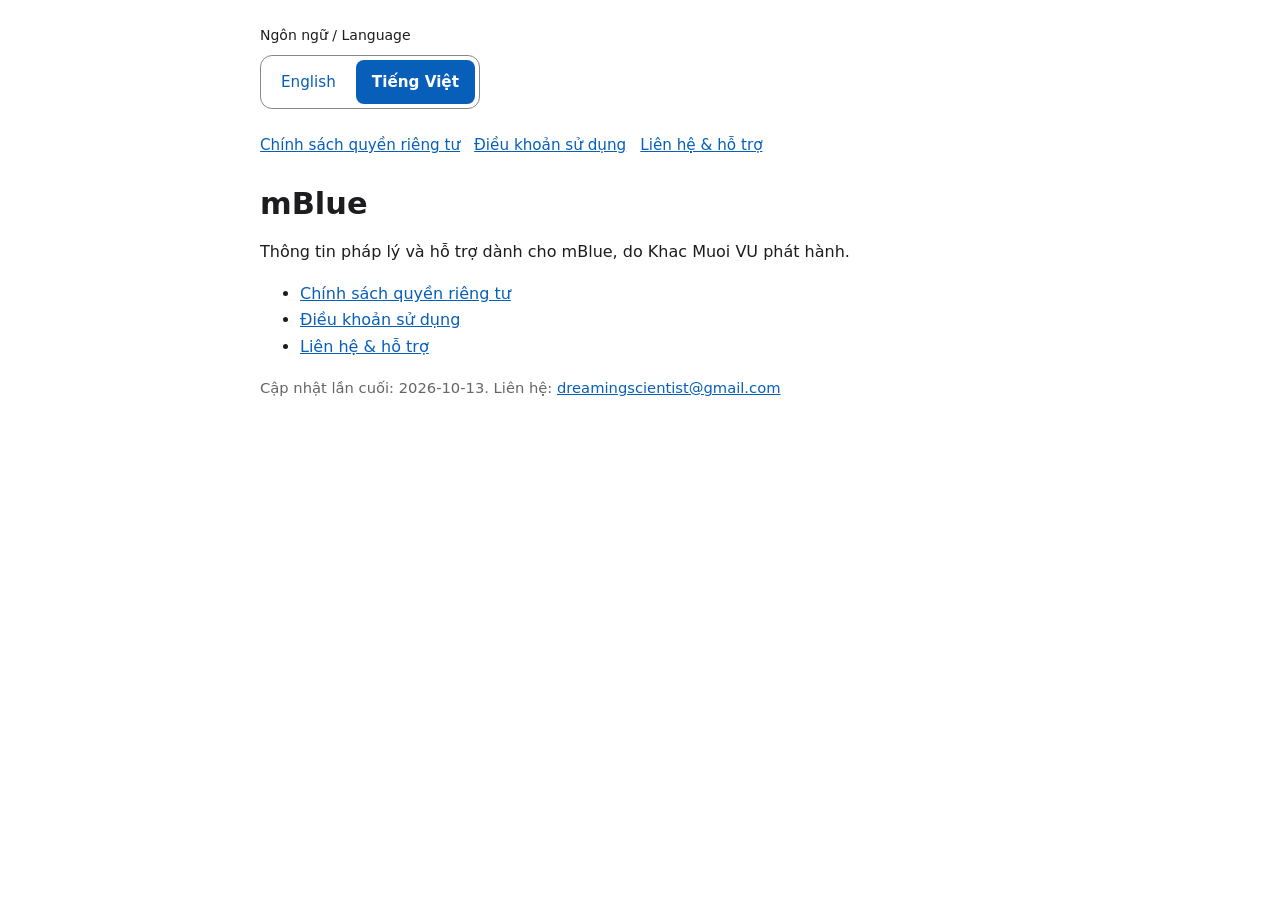
==== vi/index.html @ 566a13f1 "Add Vietnamese legal pages and persistent language tabs" ====
<!doctype html>
<html lang="vi"><head><meta charset="utf-8"><meta name="viewport" content="width=device-width,initial-scale=1"><title>Trang chủ – mBlue</title><link rel="stylesheet" href="../style.css"><script src="../language.js" defer></script></head><body><main><div class="language"><span>Ngôn ngữ / Language</span><nav aria-label="Ngôn ngữ"><a lang="en" hreflang="en" href="../index.html" data-language="en">English</a><a lang="vi" hreflang="vi" href="index.html" aria-current="true" data-language="vi">Tiếng Việt</a></nav></div><nav aria-label="Điều hướng"><a href="privacy.html">Chính sách quyền riêng tư</a><a href="terms.html">Điều khoản sử dụng</a><a href="support.html">Liên hệ &amp; hỗ trợ</a></nav><h1>mBlue</h1><p>Thông tin pháp lý và hỗ trợ dành cho mBlue, do Khac Muoi VU phát hành.</p><ul><li><a href="privacy.html">Chính sách quyền riêng tư</a></li><li><a href="terms.html">Điều khoản sử dụng</a></li><li><a href="support.html">Liên hệ &amp; hỗ trợ</a></li></ul><p class="muted">Cập nhật lần cuối: 2026-10-13. Liên hệ: <a href="mailto:dreamingscientist@gmail.com">dreamingscientist@gmail.com</a></p></main></body></html>
---- style.css ----
:root { color-scheme: light dark; }
* { box-sizing: border-box; }
body { margin: 0; background: #fff; color: #1d1d1f; font: 16px/1.65 system-ui, -apple-system, "Segoe UI", sans-serif; }
main { width: min(760px, calc(100% - 32px)); margin: 0 auto; padding: 24px 0 48px; }
nav { display: flex; flex-wrap: wrap; gap: 14px; margin-bottom: 28px; font-size: .95rem; }
h1 { margin: 0 0 .3rem; font-size: 1.9rem; line-height: 1.2; }
h2 { margin: 1.8rem 0 .5rem; font-size: 1.2rem; }
h3 { margin: 1.2rem 0 .35rem; font-size: 1rem; }
a { color: #075fba; }
.muted { color: #666; font-size: .92rem; }
@media (prefers-color-scheme: dark) {
  body { background: #111; color: #eee; }
  a { color: #6ab0ff; }
  .muted { color: #aaa; }
}
.language { margin-bottom: 24px; }
.language > span { display: block; font-size: .875rem; margin-bottom: 8px; }
.language nav { display: inline-flex; gap: 4px; padding: 4px; margin: 0; border: 1px solid #888; border-radius: 12px; }
.language a { padding: 8px 16px; border-radius: 8px; text-decoration: none; min-height: 44px; display: flex; align-items: center; }
.language a[aria-current] { background: #075fba; color: #fff; font-weight: 600; }
a:focus-visible { outline: 3px solid #ba7400; outline-offset: 3px; }
p, li, a { overflow-wrap: anywhere; }
@media (prefers-color-scheme: dark) { .language a[aria-current] { background: #6ab0ff; color: #111; } }
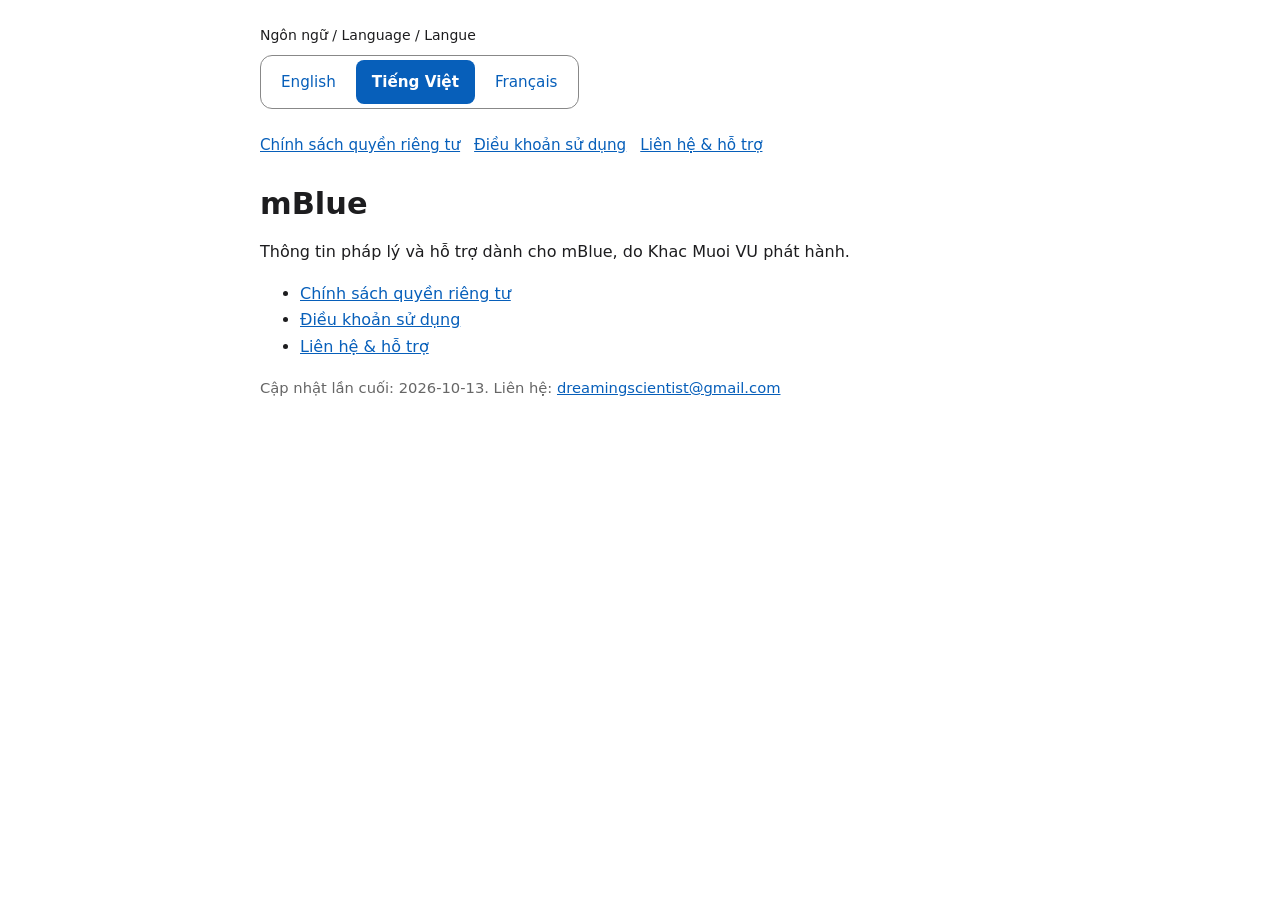
==== commit 3bc81191: "Add French legal pages and language switch" ====
--- a/vi/index.html
+++ b/vi/index.html
@@ -1,2 +1,2 @@
 <!doctype html>
-<html lang="vi"><head><meta charset="utf-8"><meta name="viewport" content="width=device-width,initial-scale=1"><title>Trang chủ – mBlue</title><link rel="stylesheet" href="../style.css"><script src="../language.js" defer></script></head><body><main><div class="language"><span>Ngôn ngữ / Language</span><nav aria-label="Ngôn ngữ"><a lang="en" hreflang="en" href="../index.html" data-language="en">English</a><a lang="vi" hreflang="vi" href="index.html" aria-current="true" data-language="vi">Tiếng Việt</a></nav></div><nav aria-label="Điều hướng"><a href="privacy.html">Chính sách quyền riêng tư</a><a href="terms.html">Điều khoản sử dụng</a><a href="support.html">Liên hệ &amp; hỗ trợ</a></nav><h1>mBlue</h1><p>Thông tin pháp lý và hỗ trợ dành cho mBlue, do Khac Muoi VU phát hành.</p><ul><li><a href="privacy.html">Chính sách quyền riêng tư</a></li><li><a href="terms.html">Điều khoản sử dụng</a></li><li><a href="support.html">Liên hệ &amp; hỗ trợ</a></li></ul><p class="muted">Cập nhật lần cuối: 2026-10-13. Liên hệ: <a href="mailto:dreamingscientist@gmail.com">dreamingscientist@gmail.com</a></p></main></body></html>
+<html lang="vi"><head><meta charset="utf-8"><meta name="viewport" content="width=device-width,initial-scale=1"><title>Trang chủ – mBlue</title><link rel="stylesheet" href="../style.css"><script src="../language.js" defer></script></head><body><main><div class="language"><span>Ngôn ngữ / Language / Langue</span><nav aria-label="Ngôn ngữ"><a lang="en" hreflang="en" href="../index.html" data-language="en">English</a><a lang="vi" hreflang="vi" href="index.html" aria-current="true" data-language="vi">Tiếng Việt</a><a lang="fr" hreflang="fr" href="../fr/index.html" data-language="fr">Français</a></nav></div><nav aria-label="Điều hướng"><a href="privacy.html">Chính sách quyền riêng tư</a><a href="terms.html">Điều khoản sử dụng</a><a href="support.html">Liên hệ &amp; hỗ trợ</a></nav><h1>mBlue</h1><p>Thông tin pháp lý và hỗ trợ dành cho mBlue, do Khac Muoi VU phát hành.</p><ul><li><a href="privacy.html">Chính sách quyền riêng tư</a></li><li><a href="terms.html">Điều khoản sử dụng</a></li><li><a href="support.html">Liên hệ &amp; hỗ trợ</a></li></ul><p class="muted">Cập nhật lần cuối: 2026-10-13. Liên hệ: <a href="mailto:dreamingscientist@gmail.com">dreamingscientist@gmail.com</a></p></main></body></html>
